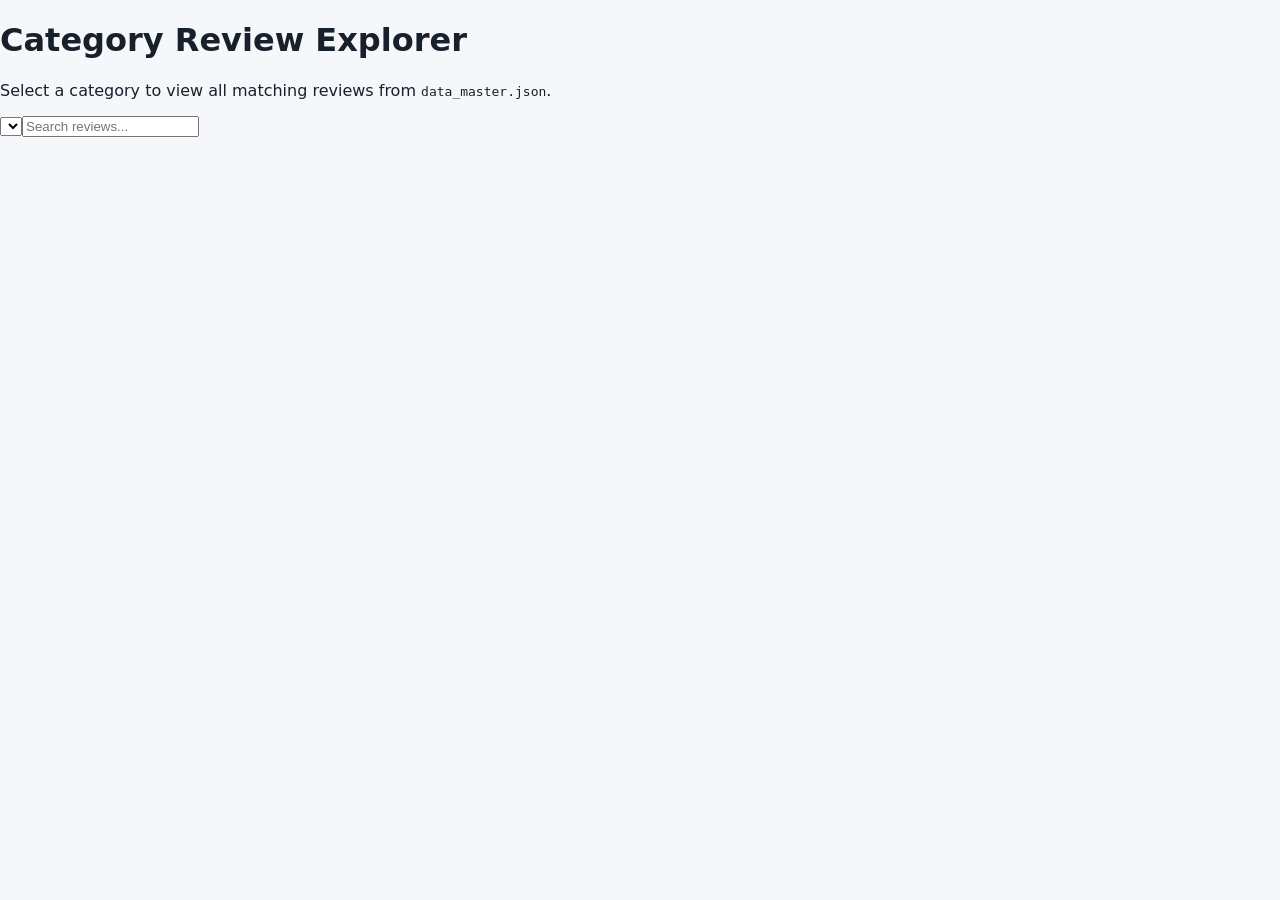
==== category_reviews.html @ c9095b98 "Add files via upload" ====
<!DOCTYPE html>
<html><head><meta charset='UTF-8'><title>Category Reviews</title>
<link rel='stylesheet' href='assets/css/app.css'></head>
<body><h1>Category Review Explorer</h1>
<p>Select a category to view all matching reviews from <code>data_master.json</code>.</p>
<select id='cat'></select><input id='q' placeholder='Search reviews...'>
<div id='list'></div>
<script src='assets/js/category_reviews.js'></script></body></html>
---- assets/css/app.css ----
:root{--bg:#f5f7fb;--card:#fff;--text:#18202b;--muted:#6b7280;--line:#e5e7eb;--accent:#d71920;--good:#198754;--warn:#c47b00;--bad:#c62828}*{box-sizing:border-box}body{margin:0;font-family:Inter,ui-sans-serif,system-ui,-apple-system,BlinkMacSystemFont,"Segoe UI",sans-serif;background:var(--bg);color:var(--text)}header{background:#111827;color:white;padding:20px 0;position:sticky;top:0;z-index:5;box-shadow:0 2px 12px #0002}.wrap{width:min(1180px,92vw);margin:auto}.brand{display:flex;align-items:center;justify-content:space-between;gap:20px}.brand h1{margin:0;font-size:22px}.brand span{font-size:13px;color:#cbd5e1}.filters{display:flex;gap:10px;flex-wrap:wrap;margin:22px 0}.filters select,.filters input{padding:10px 12px;border:1px solid var(--line);border-radius:10px;background:white}.grid{display:grid;grid-template-columns:repeat(4,1fr);gap:14px}.card{background:var(--card);border:1px solid var(--line);border-radius:16px;padding:18px;box-shadow:0 2px 8px #1111}.kpi .label{font-size:12px;text-transform:uppercase;letter-spacing:.08em;color:var(--muted)}.kpi .value{font-size:30px;font-weight:750;margin-top:6px}.section{margin:20px 0}.section h2{font-size:18px;margin:0 0 12px}.cols{display:grid;grid-template-columns:1.1fr .9fr;gap:14px}.table-wrap{overflow:auto}.table{width:100%;border-collapse:collapse;font-size:14px}.table th,.table td{text-align:left;padding:10px;border-bottom:1px solid var(--line);vertical-align:top}.table th{font-size:11px;text-transform:uppercase;color:var(--muted);letter-spacing:.06em}.pill{display:inline-block;padding:4px 8px;border-radius:999px;background:#eef2ff;font-size:12px}.bad{color:var(--bad);font-weight:700}.warn{color:var(--warn);font-weight:700}.good{color:var(--good);font-weight:700}.bar{height:7px;background:#edf0f4;border-radius:99px;overflow:hidden;min-width:100px}.bar>i{display:block;height:100%;background:#4b5563}.brief{white-space:pre-line;line-height:1.6}.review{padding:12px 0;border-bottom:1px solid var(--line)}.review:last-child{border:none}.review .meta{font-size:12px;color:var(--muted);margin-bottom:5px}.empty{color:var(--muted);padding:18px 0}@media(max-width:800px){.grid{grid-template-columns:repeat(2,1fr)}.cols{grid-template-columns:1fr}}@media(max-width:500px){.grid{grid-template-columns:1fr}.brand{align-items:flex-start;flex-direction:column}}
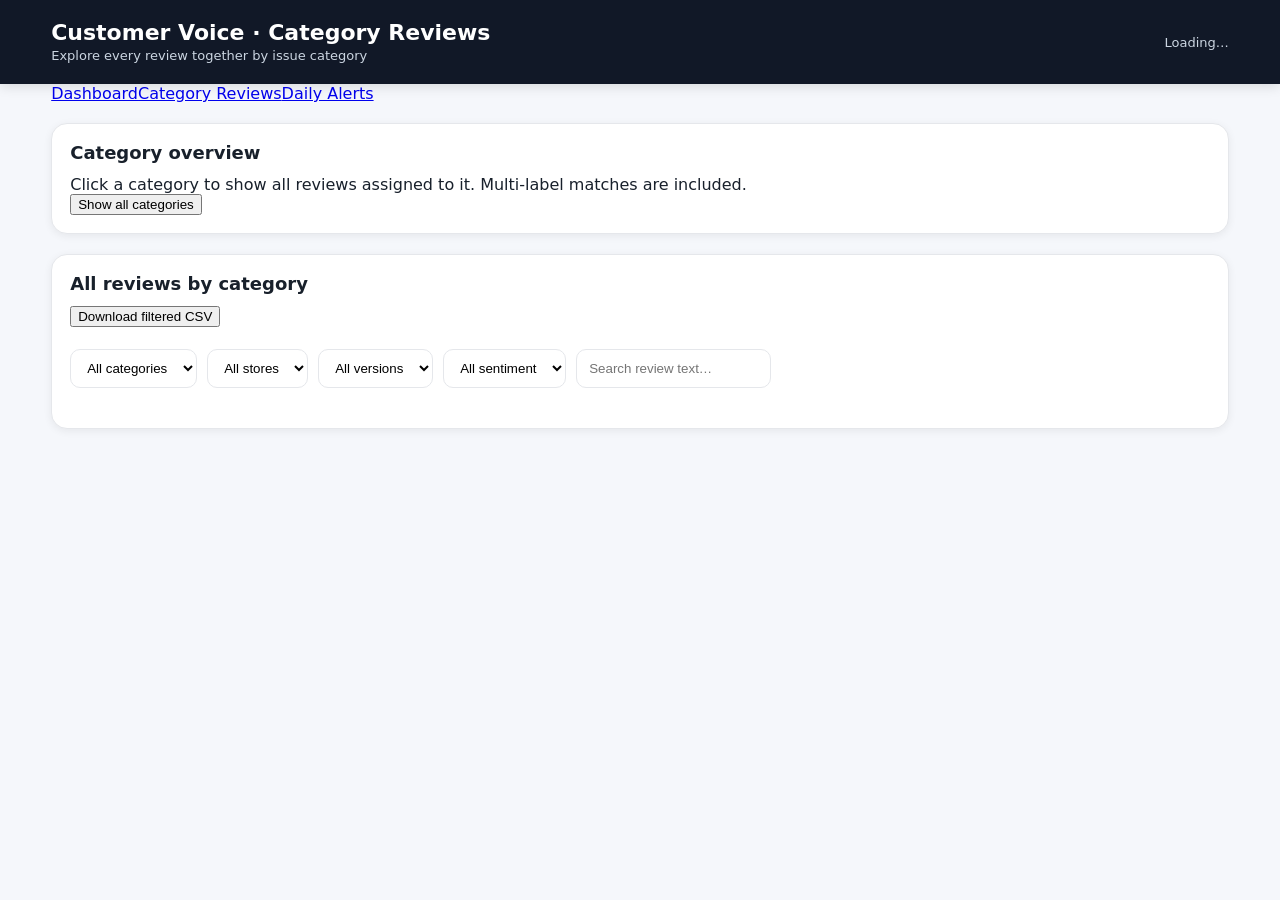
==== commit 603f52c2: "Add files via upload" ====
--- a/category_reviews.html
+++ b/category_reviews.html
@@ -1,8 +1,46 @@
-<!DOCTYPE html>
-<html><head><meta charset='UTF-8'><title>Category Reviews</title>
-<link rel='stylesheet' href='assets/css/app.css'></head>
-<body><h1>Category Review Explorer</h1>
-<p>Select a category to view all matching reviews from <code>data_master.json</code>.</p>
-<select id='cat'></select><input id='q' placeholder='Search reviews...'>
-<div id='list'></div>
-<script src='assets/js/category_reviews.js'></script></body></html>+<!doctype html>
+<html lang="en">
+<head>
+  <meta charset="utf-8">
+  <meta name="viewport" content="width=device-width,initial-scale=1">
+  <title>Category Reviews · Customer Voice</title>
+  <link rel="stylesheet" href="assets/css/app.css">
+</head>
+<body>
+<header>
+  <div class="wrap brand">
+    <div>
+      <h1>Customer Voice · Category Reviews</h1>
+      <span>Explore every review together by issue category</span>
+    </div>
+    <span id="reviewCount">Loading…</span>
+  </div>
+</header>
+<nav class="subnav"><div class="wrap"><a href="index.html">Dashboard</a><a class="active" href="category_reviews.html">Category Reviews</a><a href="alerts.html">Daily Alerts</a></div></nav>
+<main class="wrap">
+  <section class="section card">
+    <div class="section-head">
+      <div><h2>Category overview</h2><div class="helper">Click a category to show all reviews assigned to it. Multi-label matches are included.</div></div>
+      <button id="clearCategory" class="ghost-button" type="button">Show all categories</button>
+    </div>
+    <div id="categoryCards" class="category-grid"></div>
+  </section>
+
+  <section class="section card">
+    <div class="section-head">
+      <div><h2 id="resultsTitle">All reviews by category</h2><div id="resultsMeta" class="helper"></div></div>
+      <button id="downloadCsv" class="button" type="button">Download filtered CSV</button>
+    </div>
+    <div class="filters review-filters">
+      <select id="category"><option value="">All categories</option></select>
+      <select id="source"><option value="">All stores</option></select>
+      <select id="version"><option value="">All versions</option></select>
+      <select id="sentiment"><option value="">All sentiment</option><option value="Negative">Negative</option><option value="Neutral">Neutral</option><option value="Positive">Positive</option></select>
+      <input id="search" type="search" placeholder="Search review text…" autocomplete="off">
+    </div>
+    <div id="groupedReviews"></div>
+  </section>
+</main>
+<script src="assets/js/category_reviews.js"></script>
+</body>
+</html>
